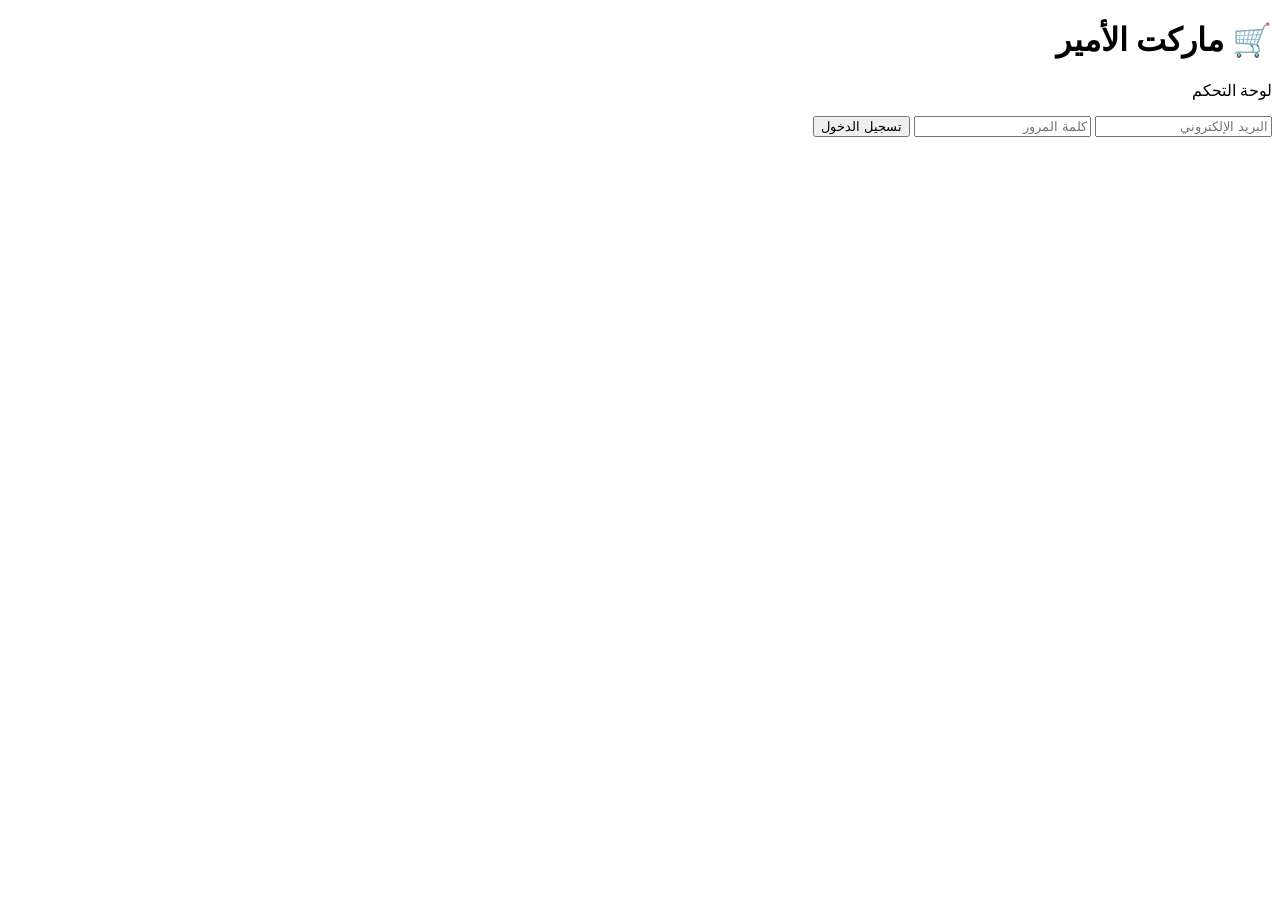
==== admin.html @ 65989492 "Add admin dashboard HTML structure" ====
<!DOCTYPE html>
<html lang="ar" dir="rtl">

<head>

<meta charset="UTF-8">
<meta name="viewport" content="width=device-width, initial-scale=1.0">

<title>لوحة تحكم ماركت الأمير</title>

<link rel="stylesheet" href="admin.css">

</head>

<body>

<div class="login-page">

<div class="login-box">

<h1>🛒 ماركت الأمير</h1>

<p>لوحة التحكم</p>

<input
type="email"
id="email"
placeholder="البريد الإلكتروني">

<input
type="password"
id="password"
placeholder="كلمة المرور">

<button id="loginBtn">
تسجيل الدخول
</button>

</div>

</div>

<div id="dashboard" style="display:none;">

<header>

<h2>لوحة التحكم</h2>

<div class="admin-info">

<span id="adminName">
المدير
</span>

<button id="logoutBtn">

تسجيل الخروج

</button>

</div>

</header>

<nav>

<button id="productsPage">

📦 المنتجات

</button>

<button id="ordersPage">

🛒 الطلبات

</button>

<button id="offersPage">

🔥 العروض

</button>

<button id="settingsPage">

⚙️ الإعدادات

</button>

</nav>

<main>

<section id="products">

<h2>

إضافة منتج جديد

</h2>

<form id="productForm">

<input
id="productName"
type="text"
placeholder="اسم المنتج">

<input
id="productPrice"
type="number"
placeholder="السعر">

<select id="productCategory">

<option>

اختر القسم

</option>

<option>

مشروبات

</option>

<option>

خضار وفواكه

</option>

<option>

ألبان

</option>

<option>

منظفات

</option>

</select>

<input
id="productImage"
type="file">

<button>

إضافة المنتج

</button>

</form>

<hr>

<h2>

كل المنتجات

</h2>

<div id="productsList">

لا توجد منتجات

</div>

</section>

</main>

</div>

<script type="module" src="admin.js"></script>

</body>

</html>
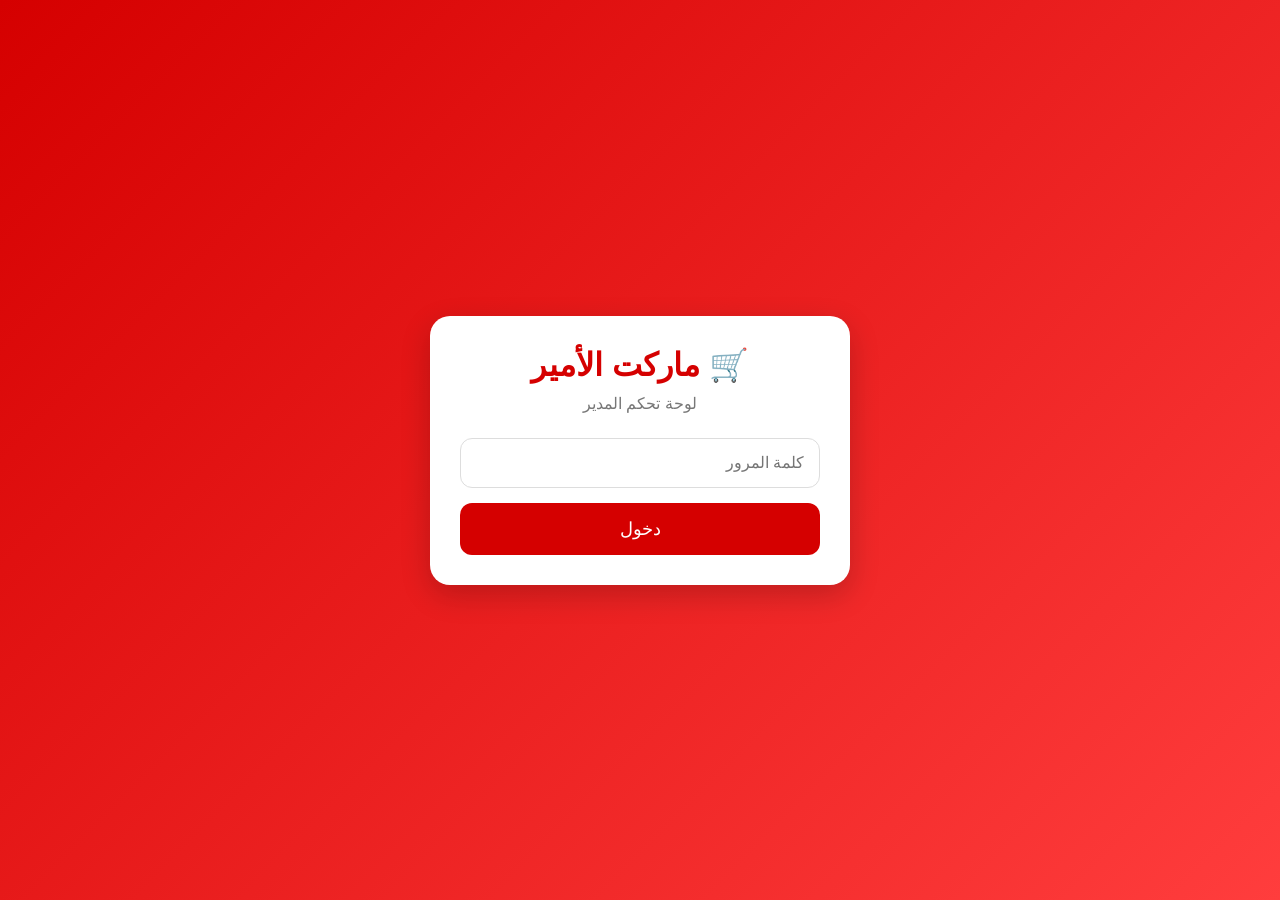
==== commit d81e0f51: "Update admin panel text and structure" ====
--- a/admin.html
+++ b/admin.html
@@ -20,12 +20,7 @@
 
 <h1>🛒 ماركت الأمير</h1>
 
-<p>لوحة التحكم</p>
-
-<input
-type="email"
-id="email"
-placeholder="البريد الإلكتروني">
+<p>لوحة تحكم المدير</p>
 
 <input
 type="password"
@@ -33,7 +28,9 @@
 placeholder="كلمة المرور">
 
 <button id="loginBtn">
-تسجيل الدخول
+
+دخول
+
 </button>
 
 </div>
@@ -44,13 +41,13 @@
 
 <header>
 
-<h2>لوحة التحكم</h2>
+<h2>
+
+لوحة التحكم
+
+</h2>
 
 <div class="admin-info">
-
-<span id="adminName">
-المدير
-</span>
 
 <button id="logoutBtn">
 
@@ -65,27 +62,19 @@
 <nav>
 
 <button id="productsPage">
-
 📦 المنتجات
-
 </button>
 
 <button id="ordersPage">
-
 🛒 الطلبات
-
 </button>
 
 <button id="offersPage">
-
 🔥 العروض
-
 </button>
 
 <button id="settingsPage">
-
 ⚙️ الإعدادات
-
 </button>
 
 </nav>
@@ -94,11 +83,7 @@
 
 <section id="products">
 
-<h2>
-
-إضافة منتج جديد
-
-</h2>
+<h2>إضافة منتج</h2>
 
 <form id="productForm">
 
@@ -114,35 +99,15 @@
 
 <select id="productCategory">
 
-<option>
+<option value="">اختر القسم</option>
 
-اختر القسم
+<option>مشروبات</option>
 
-</option>
+<option>ألبان</option>
 
-<option>
+<option>منظفات</option>
 
-مشروبات
-
-</option>
-
-<option>
-
-خضار وفواكه
-
-</option>
-
-<option>
-
-ألبان
-
-</option>
-
-<option>
-
-منظفات
-
-</option>
+<option>مواد غذائية</option>
 
 </select>
 
@@ -150,7 +115,7 @@
 id="productImage"
 type="file">
 
-<button>
+<button type="submit">
 
 إضافة المنتج
 
@@ -159,12 +124,6 @@
 </form>
 
 <hr>
-
-<h2>
-
-كل المنتجات
-
-</h2>
 
 <div id="productsList">
 
@@ -176,8 +135,6 @@
 
 </main>
 
-</div>
-
 <script type="module" src="admin.js"></script>
 
 </body>
--- a/admin.css
+++ b/admin.css
@@ -0,0 +1,292 @@
+*{
+margin:0;
+padding:0;
+box-sizing:border-box;
+font-family:Arial,sans-serif;
+}
+
+body{
+background:#f5f5f5;
+direction:rtl;
+}
+
+.login-page{
+width:100%;
+height:100vh;
+display:flex;
+justify-content:center;
+align-items:center;
+background:linear-gradient(135deg,#d50000,#ff3d3d);
+}
+
+.login-box{
+width:95%;
+max-width:420px;
+background:#fff;
+padding:30px;
+border-radius:20px;
+box-shadow:0 10px 30px rgba(0,0,0,.2);
+}
+
+.login-box h1{
+text-align:center;
+color:#d50000;
+margin-bottom:10px;
+font-size:32px;
+}
+
+.login-box p{
+text-align:center;
+color:#777;
+margin-bottom:25px;
+}
+
+.login-box input{
+width:100%;
+padding:15px;
+margin-bottom:15px;
+border:1px solid #ddd;
+border-radius:12px;
+font-size:16px;
+outline:none;
+transition:.3s;
+}
+
+.login-box input:focus{
+border-color:#d50000;
+}
+
+.login-box button{
+width:100%;
+padding:15px;
+background:#d50000;
+color:#fff;
+border:none;
+border-radius:12px;
+font-size:18px;
+cursor:pointer;
+transition:.3s;
+}
+
+.login-box button:hover{
+background:#b00000;
+}
+
+header{
+background:#fff;
+padding:20px;
+display:flex;
+justify-content:space-between;
+align-items:center;
+box-shadow:0 2px 10px rgba(0,0,0,.1);
+}
+
+header h2{
+color:#d50000;
+}
+
+.admin-info{
+display:flex;
+align-items:center;
+gap:10px;
+}
+
+.admin-info button{
+background:#d50000;
+color:white;
+border:none;
+padding:10px 18px;
+border-radius:10px;
+cursor:pointer;
+}
+nav{
+background:#ffffff;
+padding:15px;
+display:flex;
+gap:10px;
+overflow-x:auto;
+box-shadow:0 2px 10px rgba(0,0,0,.08);
+}
+
+nav button{
+background:#d50000;
+color:#fff;
+border:none;
+padding:12px 20px;
+border-radius:12px;
+font-size:15px;
+cursor:pointer;
+white-space:nowrap;
+transition:.3s;
+}
+
+nav button:hover{
+background:#b00000;
+}
+
+main{
+padding:20px;
+}
+
+section{
+background:#fff;
+padding:20px;
+border-radius:20px;
+box-shadow:0 2px 10px rgba(0,0,0,.08);
+margin-bottom:20px;
+}
+
+section h2{
+margin-bottom:20px;
+color:#d50000;
+}
+
+#productForm{
+display:flex;
+flex-direction:column;
+gap:15px;
+}
+
+#productForm input,
+#productForm select{
+padding:14px;
+border:1px solid #ddd;
+border-radius:12px;
+font-size:16px;
+outline:none;
+}
+
+#productForm input:focus,
+#productForm select:focus{
+border-color:#d50000;
+}
+
+#productForm button{
+background:#d50000;
+color:#fff;
+border:none;
+padding:15px;
+border-radius:12px;
+font-size:17px;
+cursor:pointer;
+transition:.3s;
+}
+
+#productForm button:hover{
+background:#b00000;
+}
+
+#productsList{
+margin-top:20px;
+display:grid;
+grid-template-columns:repeat(auto-fill,minmax(250px,1fr));
+gap:15px;
+}
+
+.product-card{
+background:#fafafa;
+border:1px solid #eee;
+border-radius:15px;
+padding:15px;
+}
+
+.product-card img{
+width:100%;
+height:180px;
+object-fit:cover;
+border-radius:12px;
+margin-bottom:10px;
+}
+
+.product-card h3{
+margin-bottom:8px;
+}
+
+.product-card p{
+color:#d50000;
+font-weight:bold;
+margin-bottom:12px;
+}
+
+.product-card .actions{
+display:flex;
+gap:10px;
+}
+
+.product-card .edit{
+flex:1;
+background:#ff9800;
+color:white;
+border:none;
+padding:10px;
+border-radius:10px;
+cursor:pointer;
+}
+
+.product-card .delete{
+flex:1;
+background:#d50000;
+color:white;
+border:none;
+padding:10px;
+border-radius:10px;
+cursor:pointer;
+}hr{
+border:none;
+height:1px;
+background:#eee;
+margin:25px 0;
+}
+
+table{
+width:100%;
+border-collapse:collapse;
+margin-top:20px;
+}
+
+table th,
+table td{
+padding:15px;
+border-bottom:1px solid #eee;
+text-align:center;
+}
+
+table th{
+background:#d50000;
+color:#fff;
+}
+
+.empty{
+text-align:center;
+padding:40px;
+color:#999;
+font-size:18px;
+}
+
+@media(max-width:768px){
+
+header{
+flex-direction:column;
+gap:15px;
+text-align:center;
+}
+
+nav{
+flex-wrap:wrap;
+justify-content:center;
+}
+
+nav button{
+width:48%;
+}
+
+#productsList{
+grid-template-columns:1fr;
+}
+
+.login-box{
+width:92%;
+padding:20px;
+}
+
+}
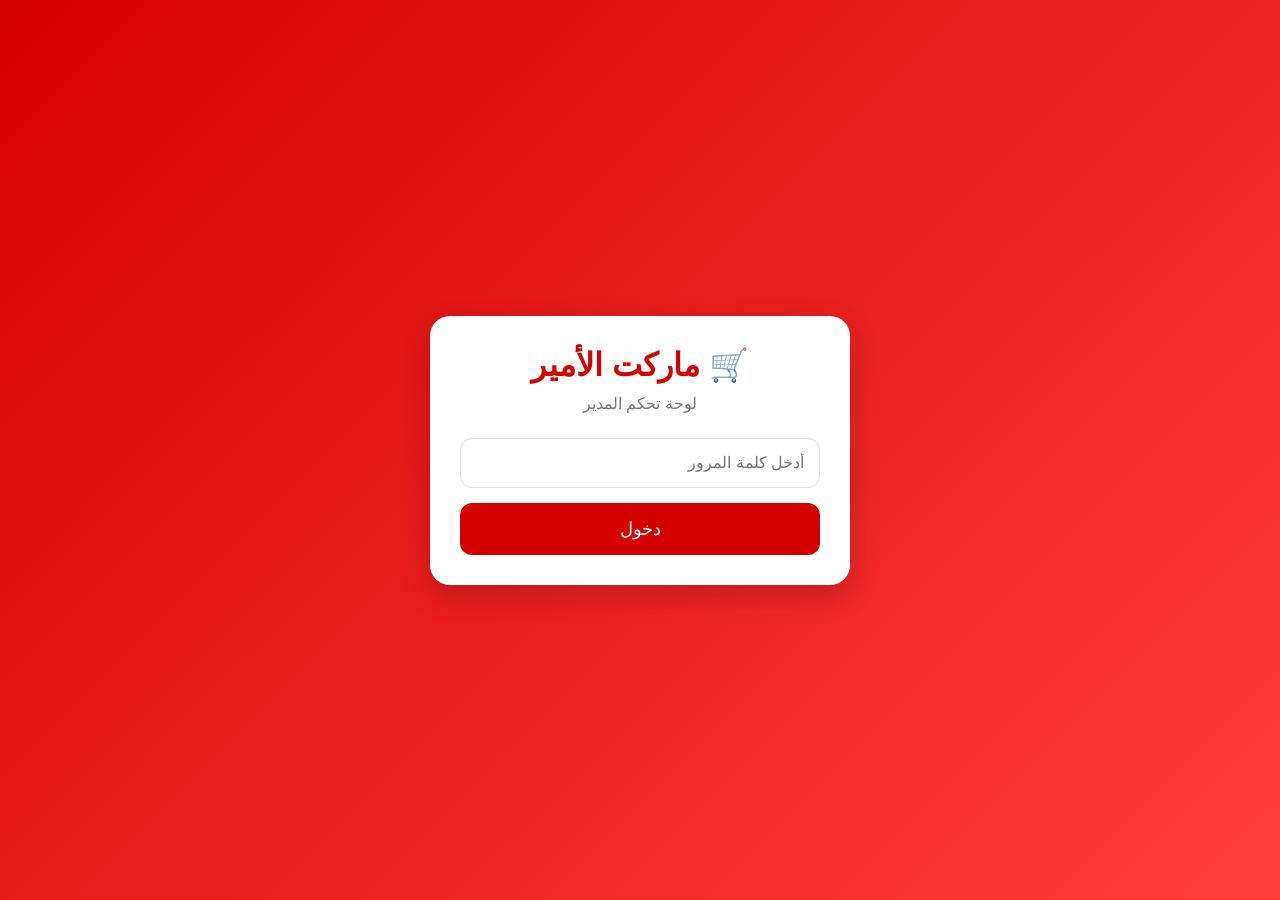
==== commit 9f211419: "Update admin.html" ====
--- a/admin.html
+++ b/admin.html
@@ -25,12 +25,10 @@
 <input
 type="password"
 id="password"
-placeholder="كلمة المرور">
+placeholder="أدخل كلمة المرور">
 
 <button id="loginBtn">
-
 دخول
-
 </button>
 
 </div>
@@ -41,18 +39,14 @@
 
 <header>
 
-<h2>
-
-لوحة التحكم
-
-</h2>
+<h2>لوحة التحكم</h2>
 
 <div class="admin-info">
 
+<span>👤 المدير</span>
+
 <button id="logoutBtn">
-
 تسجيل الخروج
-
 </button>
 
 </div>
@@ -61,73 +55,67 @@
 
 <nav>
 
-<button id="productsPage">
-📦 المنتجات
-</button>
+<button id="productsPage">📦 المنتجات</button>
 
-<button id="ordersPage">
-🛒 الطلبات
-</button>
+<button id="ordersPage">🛒 الطلبات</button>
 
-<button id="offersPage">
-🔥 العروض
-</button>
+<button id="offersPage">🔥 العروض</button>
 
-<button id="settingsPage">
-⚙️ الإعدادات
-</button>
+<button id="settingsPage">⚙️ الإعدادات</button>
 
 </nav>
 
 <main>
+  <section id="products">
 
-<section id="products">
-
-<h2>إضافة منتج</h2>
+<h2>إضافة منتج جديد</h2>
 
 <form id="productForm">
 
 <input
+type="text"
 id="productName"
-type="text"
-placeholder="اسم المنتج">
+placeholder="اسم المنتج"
+required>
 
 <input
+type="number"
 id="productPrice"
-type="number"
-placeholder="السعر">
+placeholder="السعر"
+required>
+
+<textarea
+id="productDescription"
+placeholder="وصف المنتج"></textarea>
 
 <select id="productCategory">
 
 <option value="">اختر القسم</option>
-
-<option>مشروبات</option>
-
-<option>ألبان</option>
-
-<option>منظفات</option>
-
-<option>مواد غذائية</option>
+<option value="مشروبات">مشروبات</option>
+<option value="مواد غذائية">مواد غذائية</option>
+<option value="ألبان">ألبان</option>
+<option value="منظفات">منظفات</option>
 
 </select>
 
 <input
+type="file"
 id="productImage"
-type="file">
+accept="image/*">
 
 <button type="submit">
-
 إضافة المنتج
-
 </button>
 
 </form>
 
 <hr>
 
+<h2>المنتجات</h2>
+
 <div id="productsList">
 
-لا توجد منتجات
+لا توجد منتجات حتى الآن
 
 </div>
 
@@ -138,5 +126,4 @@
 <script type="module" src="admin.js"></script>
 
 </body>
-
 </html>
